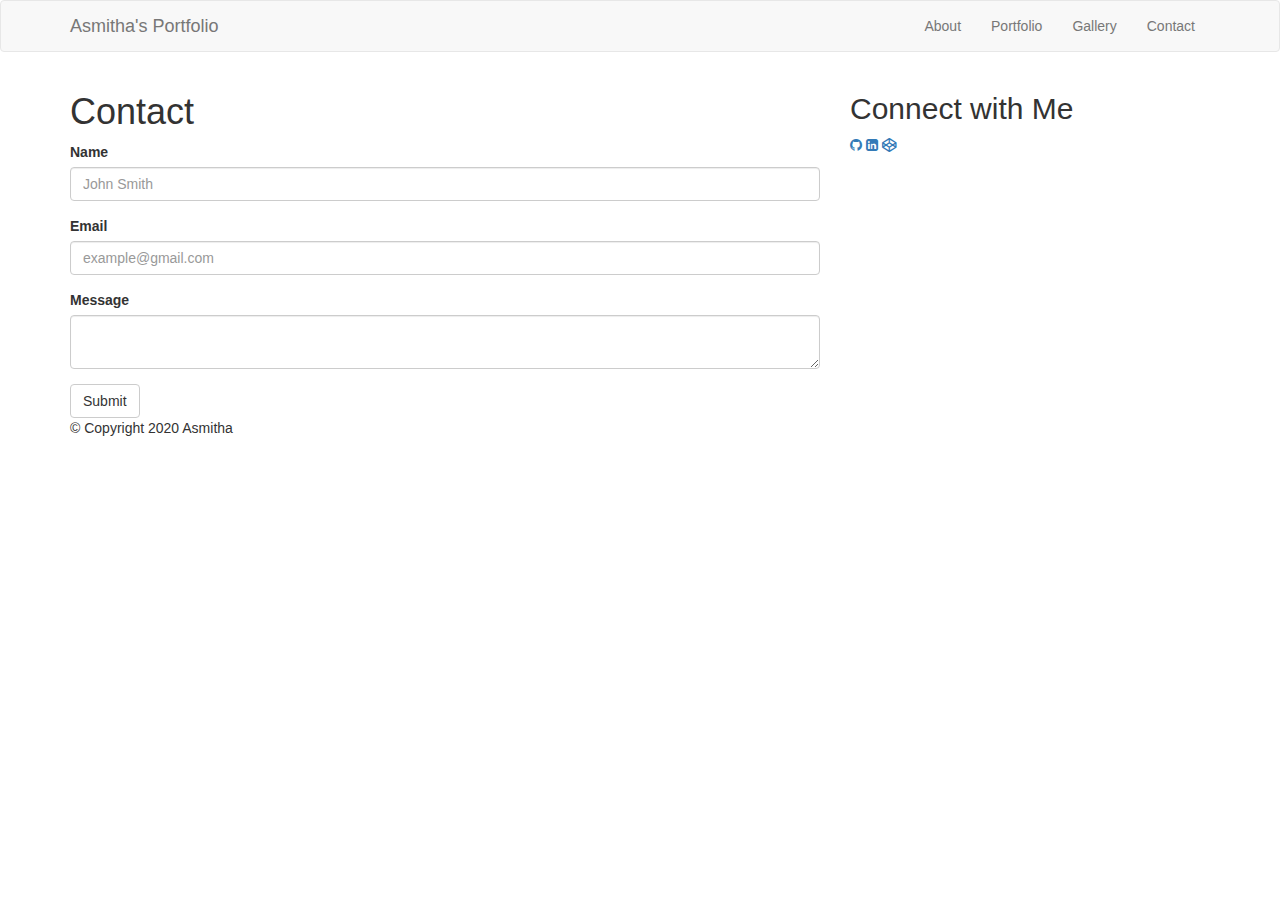
==== contact.html @ 544f3c20 "Add files via upload" ====
<!DOCTYPE html>
<html lang="en">
<head>
    <meta charset="utf-8" />
    <meta http-equiv="X-UA-Compatible" content="IE=edge">
    <meta name="viewport" content="width=device-width, initial-scale=1">
    <title>Marcela Errazquin - Contact</title>
    <!-- Latest compiled and minified Bootstrap CSS -->
    <link rel="stylesheet" href="https://maxcdn.bootstrapcdn.com/bootstrap/3.3.7/css/bootstrap.min.css" integrity="sha384-BVYiiSIFeK1dGmJRAkycuHAHRg32OmUcww7on3RYdg4Va+PmSTsz/K68vbdEjh4u" crossorigin="anonymous">
    <link rel="stylesheet" href="css/style.css" />
    <link rel="stylesheet" href="https://cdnjs.cloudflare.com/ajax/libs/font-awesome/4.7.0/css/font-awesome.min.css">
</head>
<body>
  <header>
    <nav class="navbar navbar-default">
        <div class="container">
            <!-- Brand and toggle get grouped for better mobile display -->
            <div class="navbar-header">
                <button type="button" class="navbar-toggle collapsed" data-toggle="collapse" data-target="#bs-example-navbar-collapse-1" aria-expanded="false">
                    <span class="sr-only">Toggle navigation</span>
                    <span class="icon-bar"></span>
                    <span class="icon-bar"></span>
                    <span class="icon-bar"></span>
                </button>
                <a id="logo" class="navbar-brand" href="index.html">Asmitha's Portfolio</a>
            </div>

            <!-- Collect the nav links, forms, and other content for toggling -->
            <div class="collapse navbar-collapse" id="bs-example-navbar-collapse-1">
                <ul class="nav navbar-nav navbar-right">
                    <li><a href="index.html">About</a></li>
                    <li><a href="portfolio.html">Portfolio</a></li>
                    <li><a href="gallery.html">Gallery</a></li>
                    <li><a href="contact.html">Contact</a></li>
                </ul>
            </div><!-- /.navbar-collapse -->
        </div><!-- /.container -->
    </nav>
  </header>
    <div id="main-container" class="container">
        <div class="row">
            <div class="col-xs-12 col-sm-12 col-md-8">
                <section class="main-section">
                    <h1>Contact</h1>
                    <form>
                        <div class="form-group">
                            <label for="contactName">Name</label>
                            <input type="text" class="form-control" id="contactName" name="contactName" placeholder="John Smith" required="required"/>
                        </div>
                        <div class="form-group">
                                <label for="contactEmail">Email</label>
                                <input type="email" class="form-control" id="contactEmail" name="contactEmail" placeholder="example@gmail.com" required="required"/>
                        </div>
                        <div class="form-group">
                            <label for="contactMessage">Message</label>
                            <textarea class="form-control" id="contactMessage" name="contactMessage" required="required"></textarea>
                        </div>

                        <button type="submit" class="btn btn-default">Submit</button>
                    </form>
                </section>
            </div>
            <div class="clearfix visible-xs-block"></div>
            <div class="col-xs-12 col-sm-12 col-md-4">
                <section class="sidebar">
                    <h2>Connect with Me</h2>

                    <a href="https://github.com/Asmitha19" target="_blank"><i class="fa fa-github"></i></a>
                    <a href="https://www.linkedin.com/in/asmitha-balaji-b26798188/" target="_blank"><i class="fa fa-linkedin-square"></i></a>
                    <a href="https://codepen.io/ash98" target="_blank"><i class="fa fa-codepen"></i></a>
                </section>
            </div>
        </div>
    </div>

    <footer>
        <div class="container">
            &copy; Copyright 2020 Asmitha
        </div>
    </footer>
    <!-- Latest minified jQuery JavaScript -->
    <script src="https://code.jquery.com/jquery-3.3.1.min.js"></script>
    <!-- Latest compiled and minified Bootstrap JavaScript -->
    <script src="https://maxcdn.bootstrapcdn.com/bootstrap/3.3.7/js/bootstrap.min.js" integrity="sha384-Tc5IQib027qvyjSMfHjOMaLkfuWVxZxUPnCJA7l2mCWNIpG9mGCD8wGNIcPD7Txa" crossorigin="anonymous"></script>

</body>
</html>
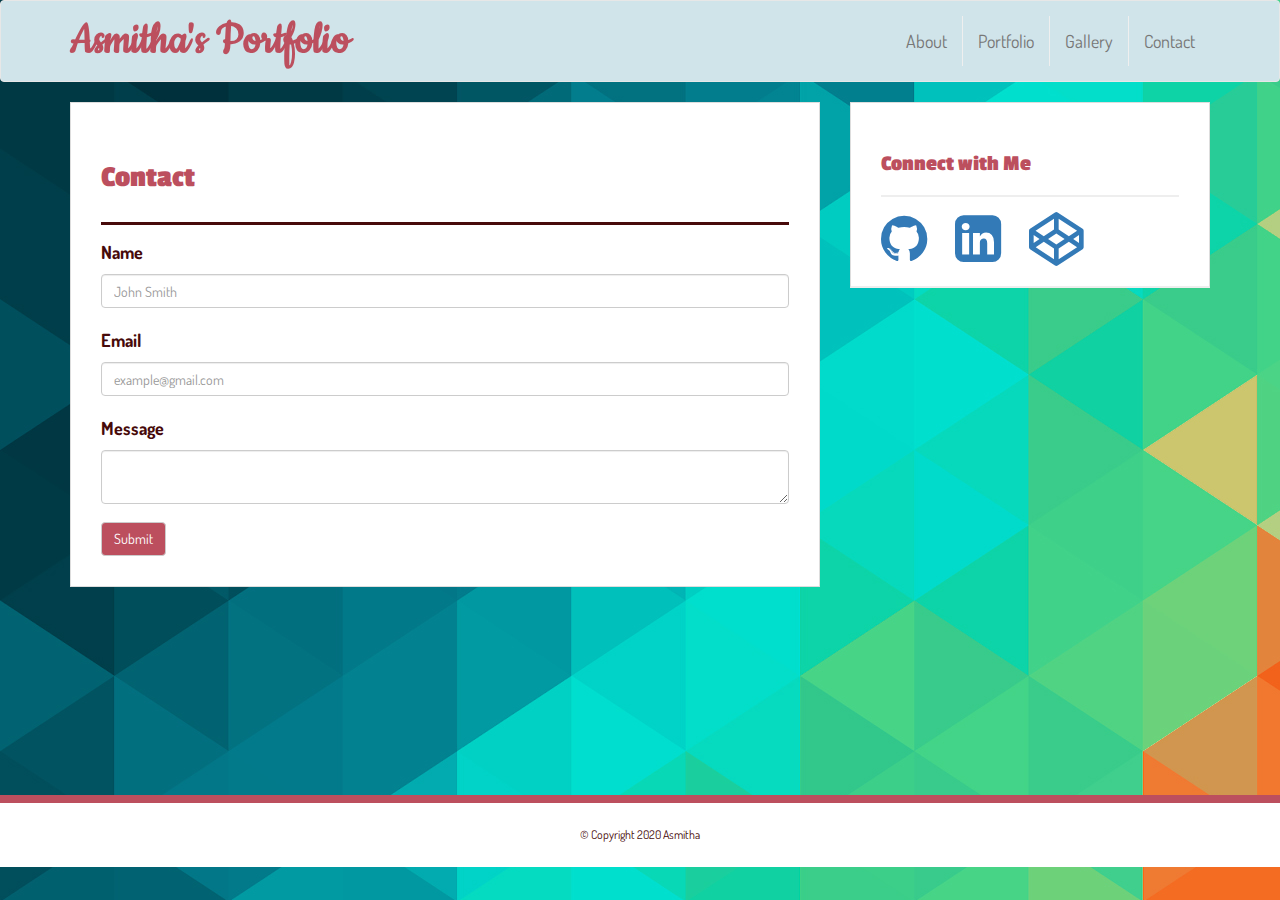
==== commit 2f66dc80: "Update contact.html" ====
--- a/contact.html
+++ b/contact.html
@@ -4,7 +4,7 @@
     <meta charset="utf-8" />
     <meta http-equiv="X-UA-Compatible" content="IE=edge">
     <meta name="viewport" content="width=device-width, initial-scale=1">
-    <title>Marcela Errazquin - Contact</title>
+    <title>Contact</title>
     <!-- Latest compiled and minified Bootstrap CSS -->
     <link rel="stylesheet" href="https://maxcdn.bootstrapcdn.com/bootstrap/3.3.7/css/bootstrap.min.css" integrity="sha384-BVYiiSIFeK1dGmJRAkycuHAHRg32OmUcww7on3RYdg4Va+PmSTsz/K68vbdEjh4u" crossorigin="anonymous">
     <link rel="stylesheet" href="css/style.css" />
--- a/css/style.css
+++ b/css/style.css
@@ -0,0 +1,211 @@
+@import url('https://fonts.googleapis.com/css?family=Cookie|Dosis|Passion+One');
+
+/* make sure border & padding are included in total size when w&h are set */
+* { box-sizing: border-box;}
+
+html, body {
+    height: 100%;
+    margin: 0;
+}
+
+body {
+    background: url('../images/bg1.jpg');
+    background-color: #D0E4EA;
+    font-size: 18px;
+    line-height: 34px;
+    font-family: 'Dosis','Arial', 'Helvetica Neue', Helvetica, sans-serif;
+    color: #470a0a;
+}
+
+h1, h2, h3 {
+    font-family: 'Passion One', 'Georgia', Times, 'Times New Roman', serif;
+    font-weight: 700;
+    color: #bc4f5e;
+}
+
+h1 {
+    font-size: 30px;
+    line-height: 49px;
+    padding-bottom: 20px;
+    border-bottom: 3px solid #470a0a;
+}
+
+h2, h3 {
+    font-size: 22px;
+}
+
+.about_me p{
+  font-weight: bold;
+}
+
+/* header */
+
+#logo {
+
+    font-family: 'Cookie', 'Georgia', Times, 'Times New Roman', serif;
+    font-weight: 700;
+    font-size: 50px;
+    /*background: #bc4f5e;
+    color: #fff;*/
+
+    color: #bc4f5e;
+}
+
+.navbar {
+    min-height: 80px;
+    background-color: #D0E4EA;
+}
+
+.navbar-brand {
+    padding: 0 15px;
+    height: 80px;
+    line-height: 80px;
+}
+.navbar-right > li {
+    margin-top: 15px;
+    border-left: 1px solid #efefef;
+}
+
+.navbar-right > li:first-of-type
+{
+    border-left: none;
+}
+
+#bs-example-navbar-collapse-1 ul li a:hover {
+  background-color: #64B4CD;
+  color: #000000
+}
+
+/* main */
+
+#main-container {
+    min-height: 77%;
+}
+
+.main-section {
+    padding: 30px;
+    margin-bottom: 10px;
+    border: 1px solid #ddd;
+    background: #fff;
+}
+
+@keyframes mymove {
+  50% {
+    -webkit-filter: grayscale(100%);
+    filter: grayscale(100%);
+  }
+}
+
+#profile {
+    animation: mymove 7s infinite;
+}
+
+/* sidebar */
+
+.sidebar {
+    padding: 30px;
+    border: 1px solid #ddd;
+    background: #fff;
+}
+
+.sidebar a:hover i {
+    border: 3px solid #470a0a;
+}
+
+.sidebar a i {
+  font-size: 300%;
+  margin-right: 8%;
+}
+
+h3, .sidebar, h2 {
+    padding-bottom: 20px;
+    margin-bottom: 15px;
+    line-height: 22px;
+    border-bottom: 2px solid #eee;
+}
+
+.social {
+    width: 62px;
+    height: 62px;
+    margin-top: 8px;
+    margin-right: 5px;
+}
+
+.social:last-child {
+    margin-right: 0;
+}
+
+/* footer */
+
+footer {
+    clear: both;
+    font-size: 12px;
+    text-align: center;
+    padding: 15px 0;
+    border-top: 8px solid #bc4f5e;
+    background: #FFFFFF;
+    color: #470a0a;
+    position: relative;
+    bottom: 0;
+    width: 100%;
+}
+
+/* portfolio */
+
+.thumbnail
+{
+    max-width: 100%;
+    position: relative;
+    border: none;
+}
+
+.caption {
+    position: absolute;
+    bottom: 5px;
+    left: 0;
+    width: 100%;
+}
+
+.work img {
+    opacity: .8;
+}
+
+.work h3 {
+    padding: 15px;
+    line-height: 30px;
+    border-bottom: 0;
+    margin-bottom: 0;
+    text-align: center;
+    font-weight: 300;
+    background: #bc4f5e;
+    color: #fff;
+}
+
+.work:hover img {
+    opacity: 1;
+}
+
+/* contact */
+
+textarea
+{
+    max-width: 100%;
+}
+
+.btn-default
+{
+    background-color: #bc4f5e;
+    color: #fff;
+}
+
+/* gallery */
+
+#myCarousel{
+
+}
+
+.carousel-inner .item{
+  width:100%;
+  height:100%;
+  object-fit:cover;
+}
